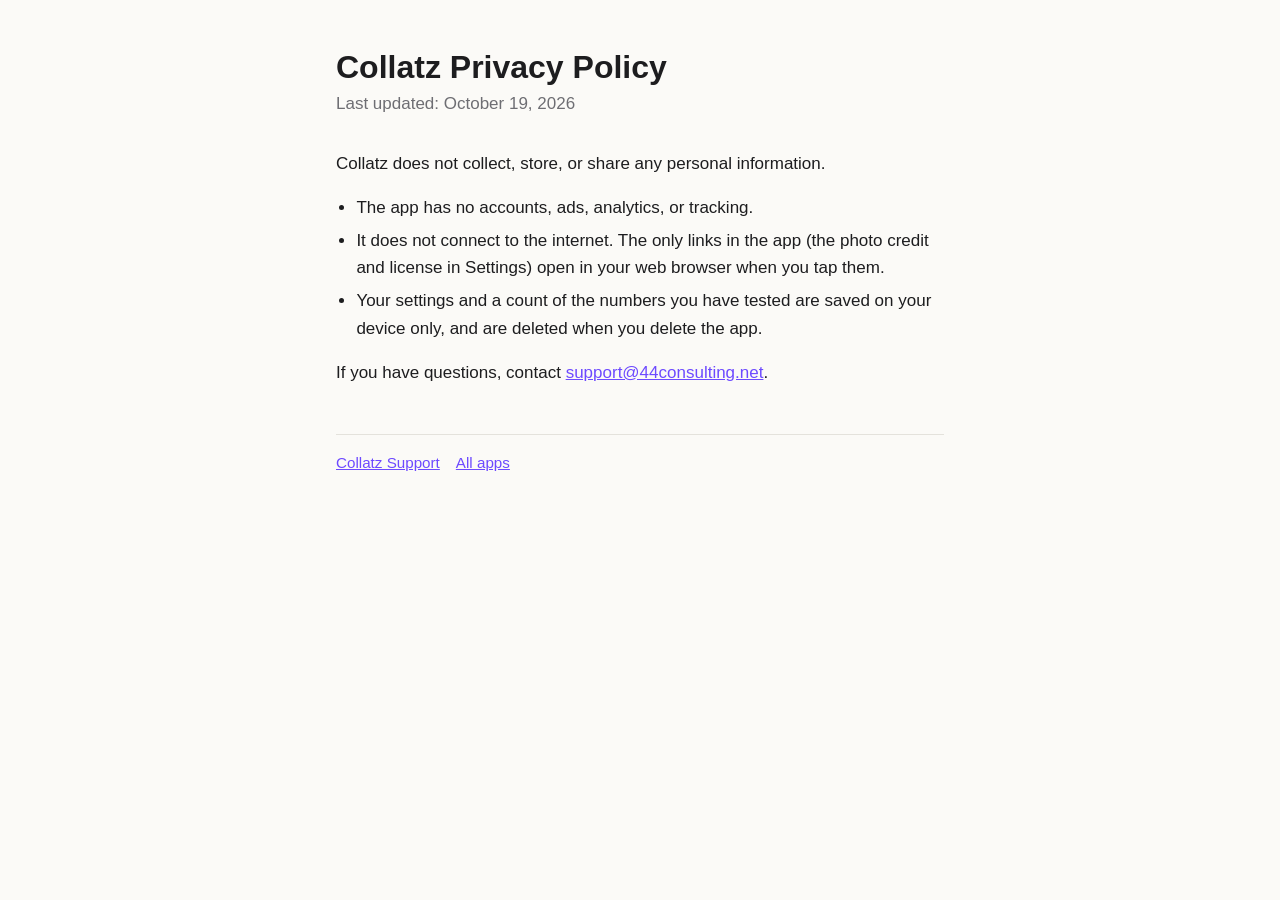
==== collatz/privacy/index.html @ f0ae499a "Add app pages site with Collatz privacy policy and support Co-Authored-By: Claude Opus 5.5 <noreply@" ====
<!doctype html>
<html lang="en">
<head>
  <meta charset="utf-8">
  <meta name="viewport" content="width=device-width, initial-scale=1">
  <title>Collatz Privacy Policy</title>
  <link rel="stylesheet" href="../../style.css">
</head>
<body>
  <main>
    <h1>Collatz Privacy Policy</h1>
    <p class="meta">Last updated: October 19, 2026</p>

    <p>Collatz does not collect, store, or share any personal information.</p>
    <ul>
      <li>The app has no accounts, ads, analytics, or tracking.</li>
      <li>It does not connect to the internet. The only links in the app (the photo credit and license in Settings) open in your web browser when you tap them.</li>
      <li>Your settings and a count of the numbers you have tested are saved on your device only, and are deleted when you delete the app.</li>
    </ul>

    <p>If you have questions, contact <a href="mailto:support@44consulting.net">support@44consulting.net</a>.</p>

    <nav><a href="../support/">Collatz Support</a><a href="../../">All apps</a></nav>
  </main>
</body>
</html>
---- style.css ----
:root {
  --bg: #fbfaf7;
  --text: #1d1d1f;
  --muted: #6e6e73;
  --accent: #6d4aff;
  --rule: #e4e2dc;
}
@media (prefers-color-scheme: dark) {
  :root {
    --bg: #161618;
    --text: #f2f2f4;
    --muted: #a1a1a6;
    --accent: #a58bff;
    --rule: #2e2e32;
  }
}
* { box-sizing: border-box; }
body {
  margin: 0;
  background: var(--bg);
  color: var(--text);
  font: 17px/1.6 -apple-system, BlinkMacSystemFont, "Segoe UI", Helvetica, Arial, sans-serif;
}
main { max-width: 640px; margin: 0 auto; padding: 48px 16px 64px; }
h1 { font-size: 2rem; line-height: 1.2; margin: 0 0 4px; }
h2 { font-size: 1.15rem; margin: 32px 0 8px; }
.meta { color: var(--muted); margin: 0 0 32px; }
a { color: var(--accent); }
ul { padding-left: 1.2em; }
li { margin: 6px 0; }
nav { border-top: 1px solid var(--rule); margin-top: 48px; padding-top: 16px; color: var(--muted); font-size: 0.95rem; }
nav a { margin-right: 16px; }
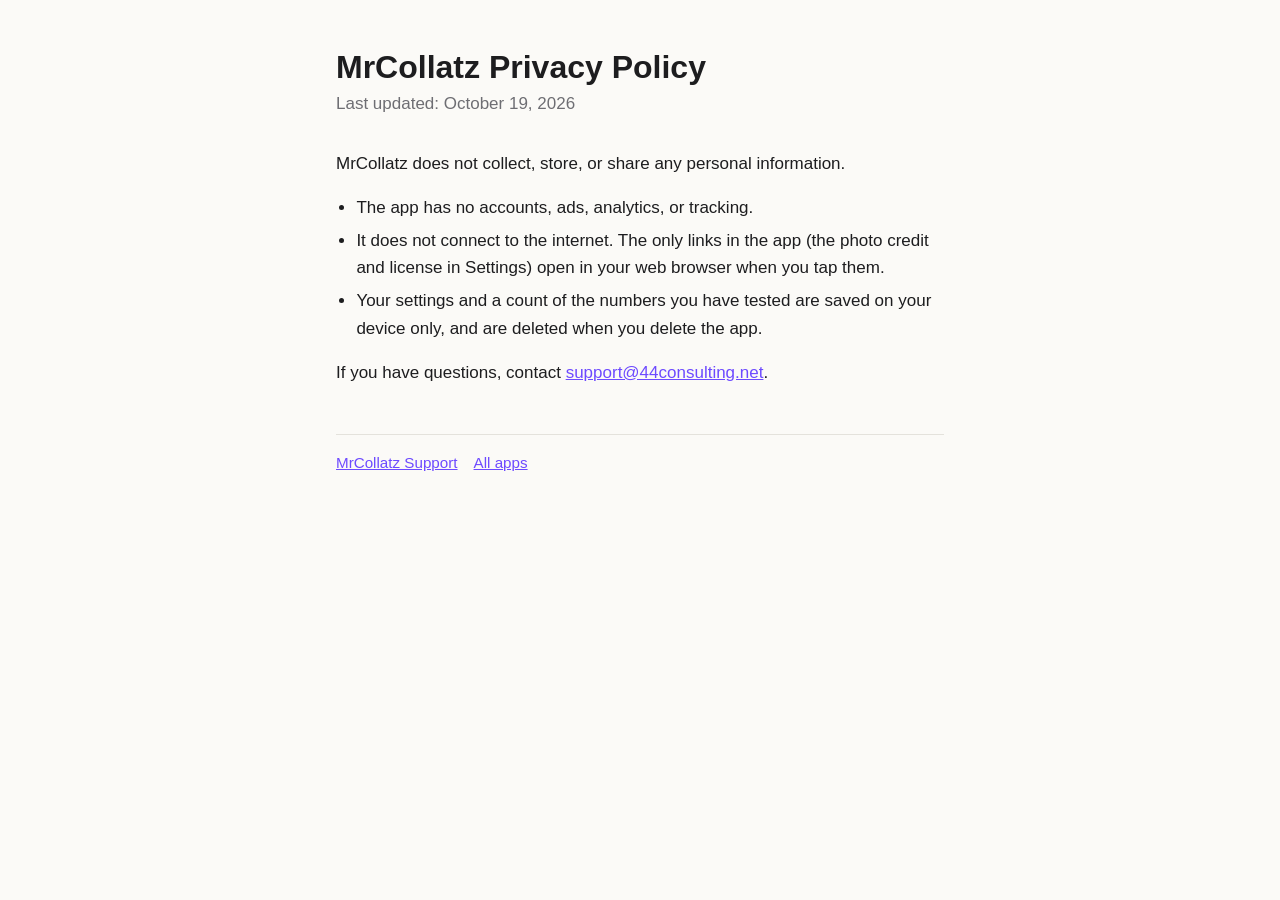
==== commit a56d6da9: "Rename Collatz to MrCollatz on the app pages Co-Authored-By: Claude Opus 5.5 <noreply@anthropic.com>" ====
--- a/collatz/privacy/index.html
+++ b/collatz/privacy/index.html
@@ -3,15 +3,15 @@
 <head>
   <meta charset="utf-8">
   <meta name="viewport" content="width=device-width, initial-scale=1">
-  <title>Collatz Privacy Policy</title>
+  <title>MrCollatz Privacy Policy</title>
   <link rel="stylesheet" href="../../style.css">
 </head>
 <body>
   <main>
-    <h1>Collatz Privacy Policy</h1>
+    <h1>MrCollatz Privacy Policy</h1>
     <p class="meta">Last updated: October 19, 2026</p>
 
-    <p>Collatz does not collect, store, or share any personal information.</p>
+    <p>MrCollatz does not collect, store, or share any personal information.</p>
     <ul>
       <li>The app has no accounts, ads, analytics, or tracking.</li>
       <li>It does not connect to the internet. The only links in the app (the photo credit and license in Settings) open in your web browser when you tap them.</li>
@@ -20,7 +20,7 @@
 
     <p>If you have questions, contact <a href="mailto:support@44consulting.net">support@44consulting.net</a>.</p>
 
-    <nav><a href="../support/">Collatz Support</a><a href="../../">All apps</a></nav>
+    <nav><a href="../support/">MrCollatz Support</a><a href="../../">All apps</a></nav>
   </main>
 </body>
 </html>
